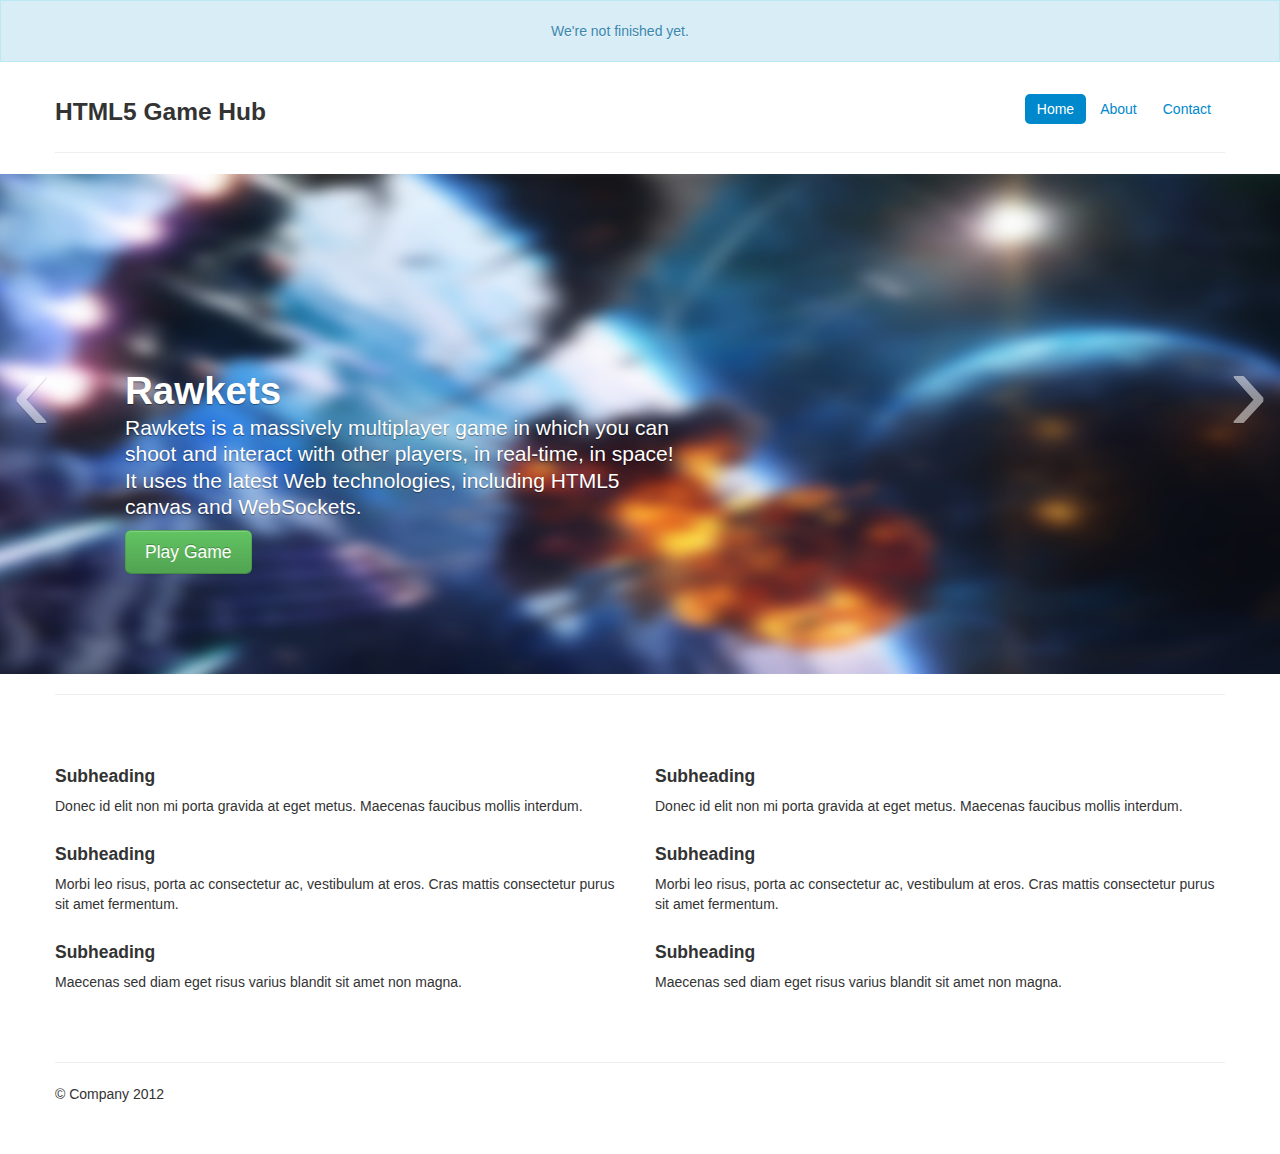
==== index.html @ f87cfc14 "Carousel now fits screen" ====
<!DOCTYPE html>
<html lang="en">
  <head>
    <meta charset="utf-8">
    <title>HTML5 Game Hub</title>
    <meta name="viewport" content="width=device-width, initial-scale=1.0">
    <meta name="description" content="">
    <meta name="author" content="">

    <!-- Le styles -->
    <link href="css/bootstrap.css" rel="stylesheet">
    <style type="text/css">
      body {
        padding-top: 20px;
        padding-bottom: 40px;
      }

      /* Custom container */
      .container-narrow {
        margin: 0 auto;
        max-width: 700px;
      }
      .container-narrow > hr {
        margin: 30px 0;
      }

      /* Main marketing message and sign up button */
      .jumbotron {
        margin: 60px 0;
        text-align: center;
      }
      .jumbotron h1 {
        font-size: 72px;
        line-height: 1;
      }
      .jumbotron .btn {
        font-size: 21px;
        padding: 14px 24px;
      }

      /* Supporting marketing content */
      .marketing {
        margin: 60px 0;
      }
      .marketing p + h4 {
        margin-top: 28px;
      }
    </style>
    <link href="css/bootstrap-responsive.css" rel="stylesheet">
    <link href="css/style.css" rel="stylesheet">

    <!-- HTML5 shim, for IE6-8 support of HTML5 elements -->
    <!--[if lt IE 9]>
      <script src="http://html5shim.googlecode.com/svn/trunk/html5.js"></script>
    <![endif]-->

    <!-- Fav and touch icons -->
    <link rel="shortcut icon" href="ico/favicon.ico">
    <link rel="apple-touch-icon-precomposed" sizes="144x144" href="ico/apple-touch-icon-144-precomposed.png">
    <link rel="apple-touch-icon-precomposed" sizes="114x114" href="ico/apple-touch-icon-114-precomposed.png">
    <link rel="apple-touch-icon-precomposed" sizes="72x72" href="ico/apple-touch-icon-72-precomposed.png">
    <link rel="apple-touch-icon-precomposed" href="ico/apple-touch-icon-57-precomposed.png">
  </head>

  <body>
        <div class="alert alert-flat alert-info">We're not finished yet.</div>

    <div class="container">
      <div class="masthead">
        <ul class="nav nav-pills pull-right">
          <li class="active"><a href="#">Home</a></li>
          <li><a href="#">About</a></li>
          <li><a href="#">Contact</a></li>
        </ul>
        <h3>HTML5 Game Hub</h3>
      </div>

      <hr>

      <div>
        <div id="myCarousel" class="carousel slide">
          <!-- Carousel items -->
          <div class="carousel-inner">
            <div class="active item">
              <img src="img/games/rawkets.jpg" alt="">
              <div class="container">
                <div class="carousel-caption">
                  <h1>Rawkets</h1>
                  <p class="lead">Rawkets is a massively multiplayer game in which you can shoot and interact with other players, in real-time, in space! It uses the latest Web technologies, including HTML5 canvas and WebSockets.</p>
                  <a class="btn btn-large btn-success" href="#">Play Game</a>
                </div>
              </div>
            </div>
            <div class="item">…</div>
            <div class="item">…</div>
          </div>
          <!-- Carousel nav -->
          <a class="carousel-control left" href="#myCarousel" data-slide="prev">&lsaquo;</a>
          <a class="carousel-control right" href="#myCarousel" data-slide="next">&rsaquo;</a>
        </div>
      </div>

      <hr>

      <div class="row-fluid marketing">
        <div class="span6">
          <h4>Subheading</h4>
          <p>Donec id elit non mi porta gravida at eget metus. Maecenas faucibus mollis interdum.</p>

          <h4>Subheading</h4>
          <p>Morbi leo risus, porta ac consectetur ac, vestibulum at eros. Cras mattis consectetur purus sit amet fermentum.</p>

          <h4>Subheading</h4>
          <p>Maecenas sed diam eget risus varius blandit sit amet non magna.</p>
        </div>

        <div class="span6">
          <h4>Subheading</h4>
          <p>Donec id elit non mi porta gravida at eget metus. Maecenas faucibus mollis interdum.</p>

          <h4>Subheading</h4>
          <p>Morbi leo risus, porta ac consectetur ac, vestibulum at eros. Cras mattis consectetur purus sit amet fermentum.</p>

          <h4>Subheading</h4>
          <p>Maecenas sed diam eget risus varius blandit sit amet non magna.</p>
        </div>
      </div>

      <hr>

      <div class="footer">
        <p>&copy; Company 2012</p>
      </div>

    </div> <!-- /container -->

    <!-- Le javascript
    ================================================== -->
    <!-- Placed at the end of the document so the pages load faster -->
    <script src="http://ajax.googleapis.com/ajax/libs/jquery/1.7/jquery.min.js"></script>
    <script src="js/bootstrap.min.js"></script>

  </body>
</html>
---- css/style.css ----
body {
	padding-top: 0;
}

.alert-flat{
	padding:20px 70px 20px 30px;
	border-radius: 0;
	text-align: center;
}

.carousel{
	width: 110%;
	left: -5%;
}
.carousel .container {
      position: absolute;
      right: 0;
      bottom: 0;
      left: 0;
    }
 .carousel-control {
      background-color: transparent;
      border: 0;
      font-size: 120px;
      margin-top: 0;
      text-shadow: 0 1px 1px rgba(0,0,0,.4);
    }

    .carousel .item {
      height: 500px;
    }
.carousel img {
      min-width: 100%;
      height: 500px;
}
.carousel-caption {
      background-color: transparent;
      position: static;
      max-width: 550px;
      padding: 0 70px;
      margin-bottom: 100px;
    }
    .carousel-caption h1,
    .carousel-caption .lead {
      margin: 0;
      line-height: 1.25;
      color: #fff;
      text-shadow: 0 1px 1px rgba(0,0,0,.4);
    }
    .carousel-caption .btn {
      margin-top: 10px;
    }
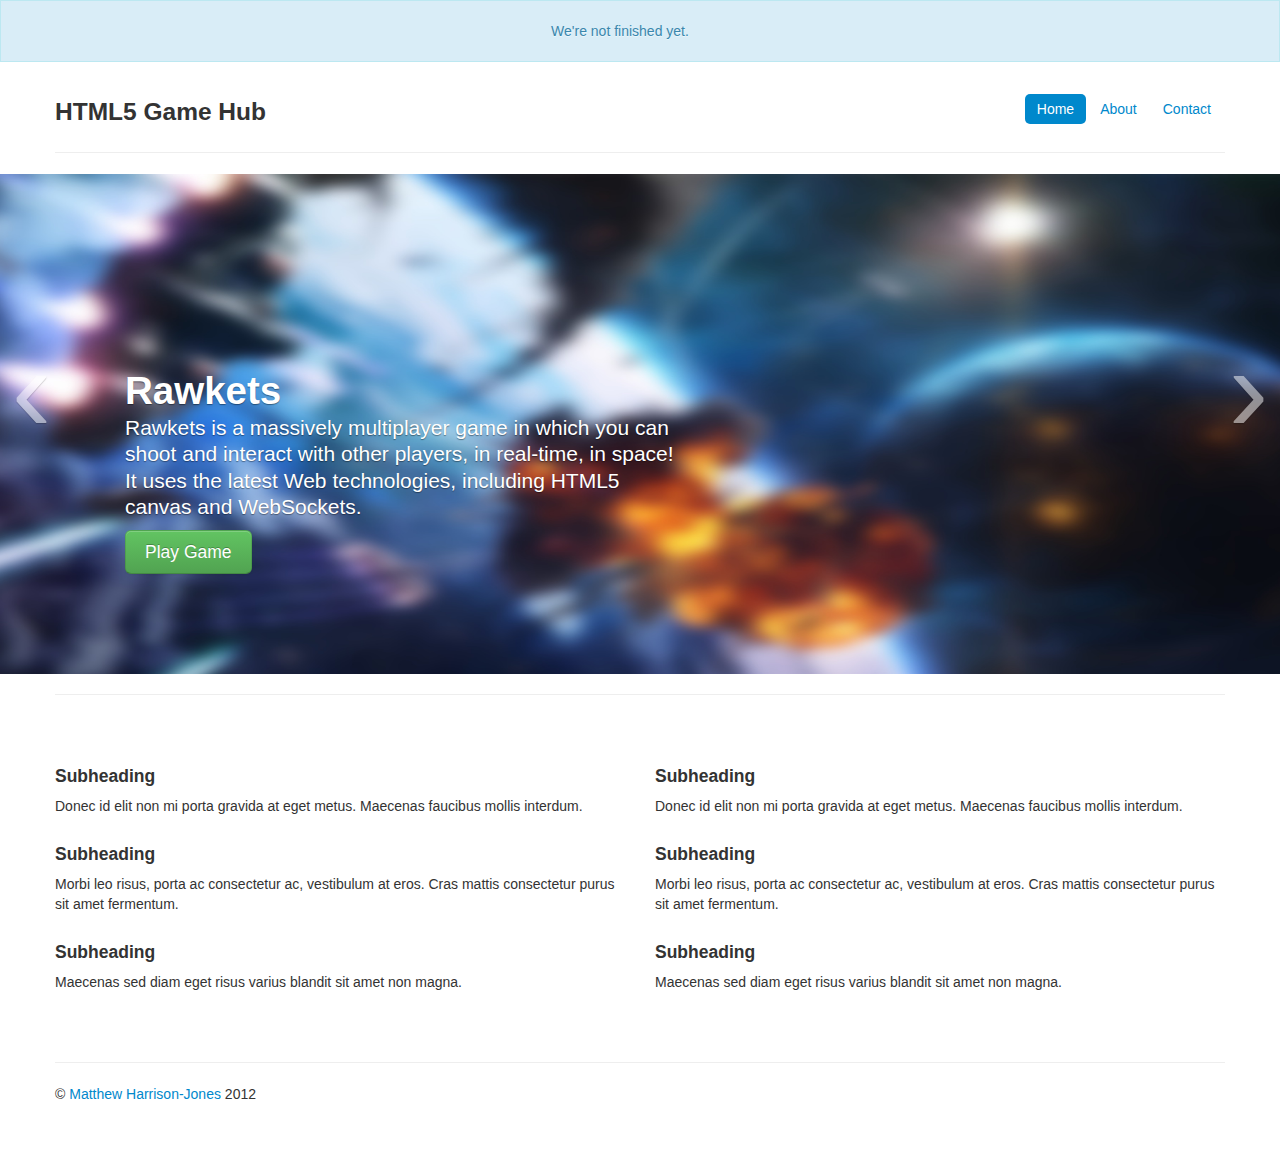
==== commit 83065b5b: "Improved copyright notice" ====
--- a/index.html
+++ b/index.html
@@ -87,7 +87,7 @@
                 <div class="carousel-caption">
                   <h1>Rawkets</h1>
                   <p class="lead">Rawkets is a massively multiplayer game in which you can shoot and interact with other players, in real-time, in space! It uses the latest Web technologies, including HTML5 canvas and WebSockets.</p>
-                  <a class="btn btn-large btn-success" href="#">Play Game</a>
+                  <a class="btn btn-large btn-success" href="http://rawkets.com/">Play Game</a>
                 </div>
               </div>
             </div>
@@ -129,7 +129,7 @@
       <hr>
 
       <div class="footer">
-        <p>&copy; Company 2012</p>
+        <p>&copy; <a href="http://matthojo.co.uk">Matthew Harrison-Jones</a> 2012</p>
       </div>
 
     </div> <!-- /container -->
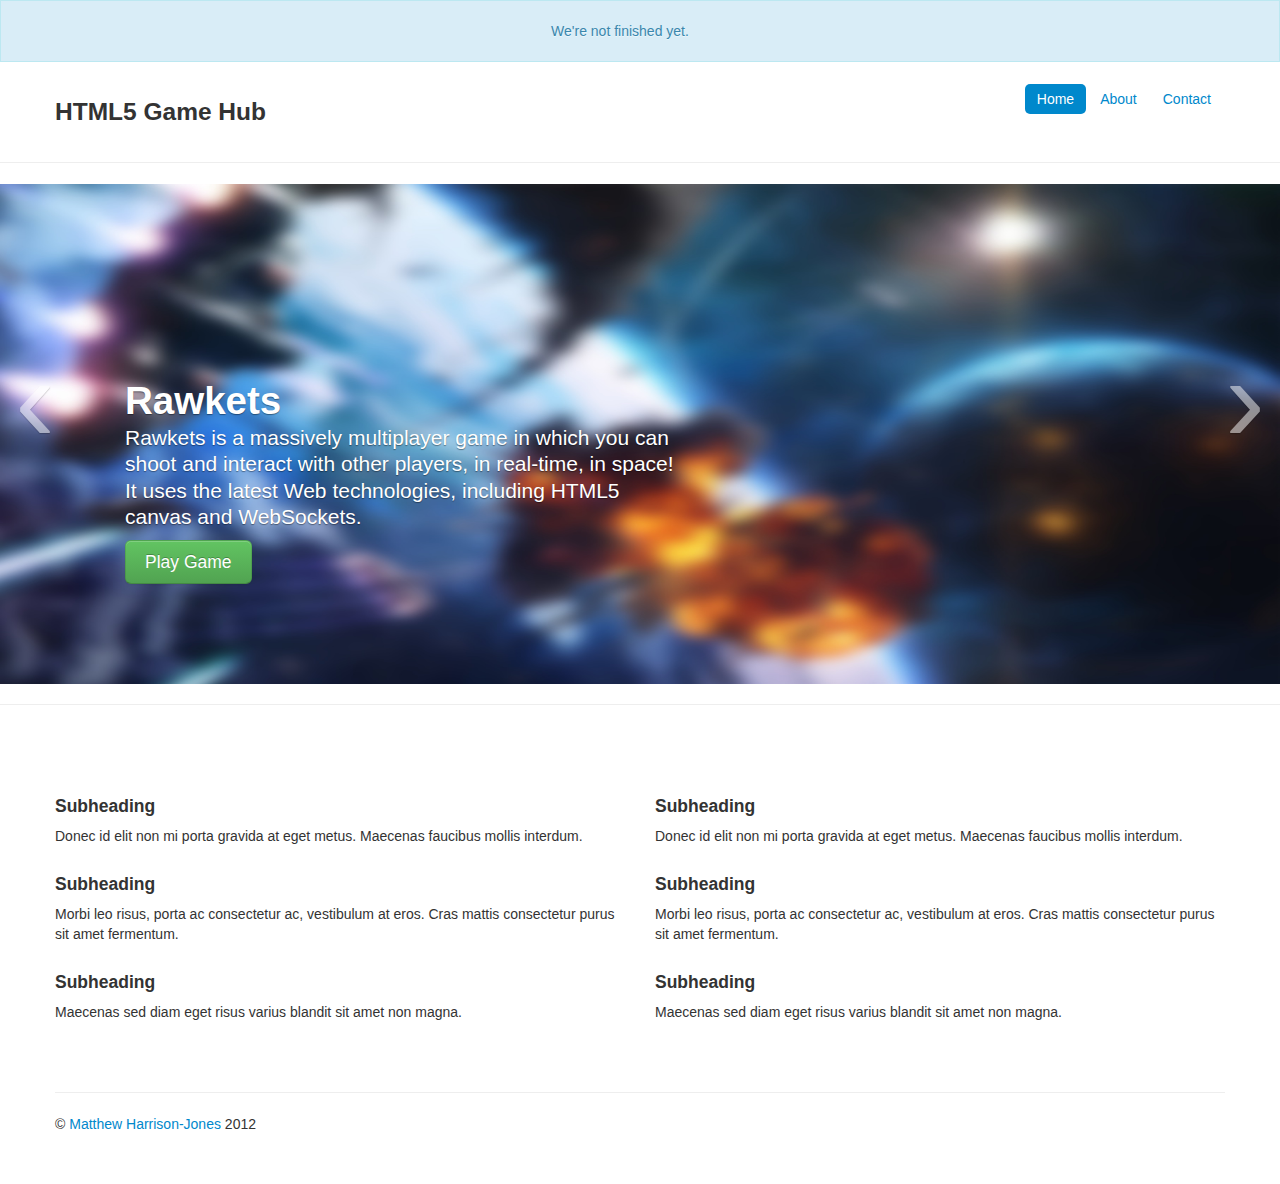
==== commit a8f8d68e: "Carousel is actually full width now" ====
--- a/index.html
+++ b/index.html
@@ -65,8 +65,8 @@
   <body>
         <div class="alert alert-flat alert-info">We're not finished yet.</div>
 
-    <div class="container">
-      <div class="masthead">
+    <div>
+      <div class="masthead container">
         <ul class="nav nav-pills pull-right">
           <li class="active"><a href="#">Home</a></li>
           <li><a href="#">About</a></li>
@@ -82,7 +82,7 @@
           <!-- Carousel items -->
           <div class="carousel-inner">
             <div class="active item">
-              <img src="img/games/rawkets.jpg" alt="">
+              <img src="img/games/full/rawkets.jpg" alt="">
               <div class="container">
                 <div class="carousel-caption">
                   <h1>Rawkets</h1>
@@ -102,36 +102,37 @@
 
       <hr>
 
-      <div class="row-fluid marketing">
-        <div class="span6">
-          <h4>Subheading</h4>
-          <p>Donec id elit non mi porta gravida at eget metus. Maecenas faucibus mollis interdum.</p>
+      <div class="container">
+        <div class="row-fluid marketing">
+          <div class="span6">
+            <h4>Subheading</h4>
+            <p>Donec id elit non mi porta gravida at eget metus. Maecenas faucibus mollis interdum.</p>
 
-          <h4>Subheading</h4>
-          <p>Morbi leo risus, porta ac consectetur ac, vestibulum at eros. Cras mattis consectetur purus sit amet fermentum.</p>
+            <h4>Subheading</h4>
+            <p>Morbi leo risus, porta ac consectetur ac, vestibulum at eros. Cras mattis consectetur purus sit amet fermentum.</p>
 
-          <h4>Subheading</h4>
-          <p>Maecenas sed diam eget risus varius blandit sit amet non magna.</p>
+            <h4>Subheading</h4>
+            <p>Maecenas sed diam eget risus varius blandit sit amet non magna.</p>
+          </div>
+
+          <div class="span6">
+            <h4>Subheading</h4>
+            <p>Donec id elit non mi porta gravida at eget metus. Maecenas faucibus mollis interdum.</p>
+
+            <h4>Subheading</h4>
+            <p>Morbi leo risus, porta ac consectetur ac, vestibulum at eros. Cras mattis consectetur purus sit amet fermentum.</p>
+
+            <h4>Subheading</h4>
+            <p>Maecenas sed diam eget risus varius blandit sit amet non magna.</p>
+          </div>
         </div>
 
-        <div class="span6">
-          <h4>Subheading</h4>
-          <p>Donec id elit non mi porta gravida at eget metus. Maecenas faucibus mollis interdum.</p>
+        <hr>
 
-          <h4>Subheading</h4>
-          <p>Morbi leo risus, porta ac consectetur ac, vestibulum at eros. Cras mattis consectetur purus sit amet fermentum.</p>
-
-          <h4>Subheading</h4>
-          <p>Maecenas sed diam eget risus varius blandit sit amet non magna.</p>
+        <div class="footer">
+          <p>&copy; <a href="http://matthojo.co.uk">Matthew Harrison-Jones</a> 2012</p>
         </div>
       </div>
-
-      <hr>
-
-      <div class="footer">
-        <p>&copy; <a href="http://matthojo.co.uk">Matthew Harrison-Jones</a> 2012</p>
-      </div>
-
     </div> <!-- /container -->
 
     <!-- Le javascript
--- a/css/style.css
+++ b/css/style.css
@@ -9,10 +9,6 @@
 	text-align: center;
 }
 
-.carousel{
-	width: 110%;
-	left: -5%;
-}
 .carousel .container {
       position: absolute;
       right: 0;
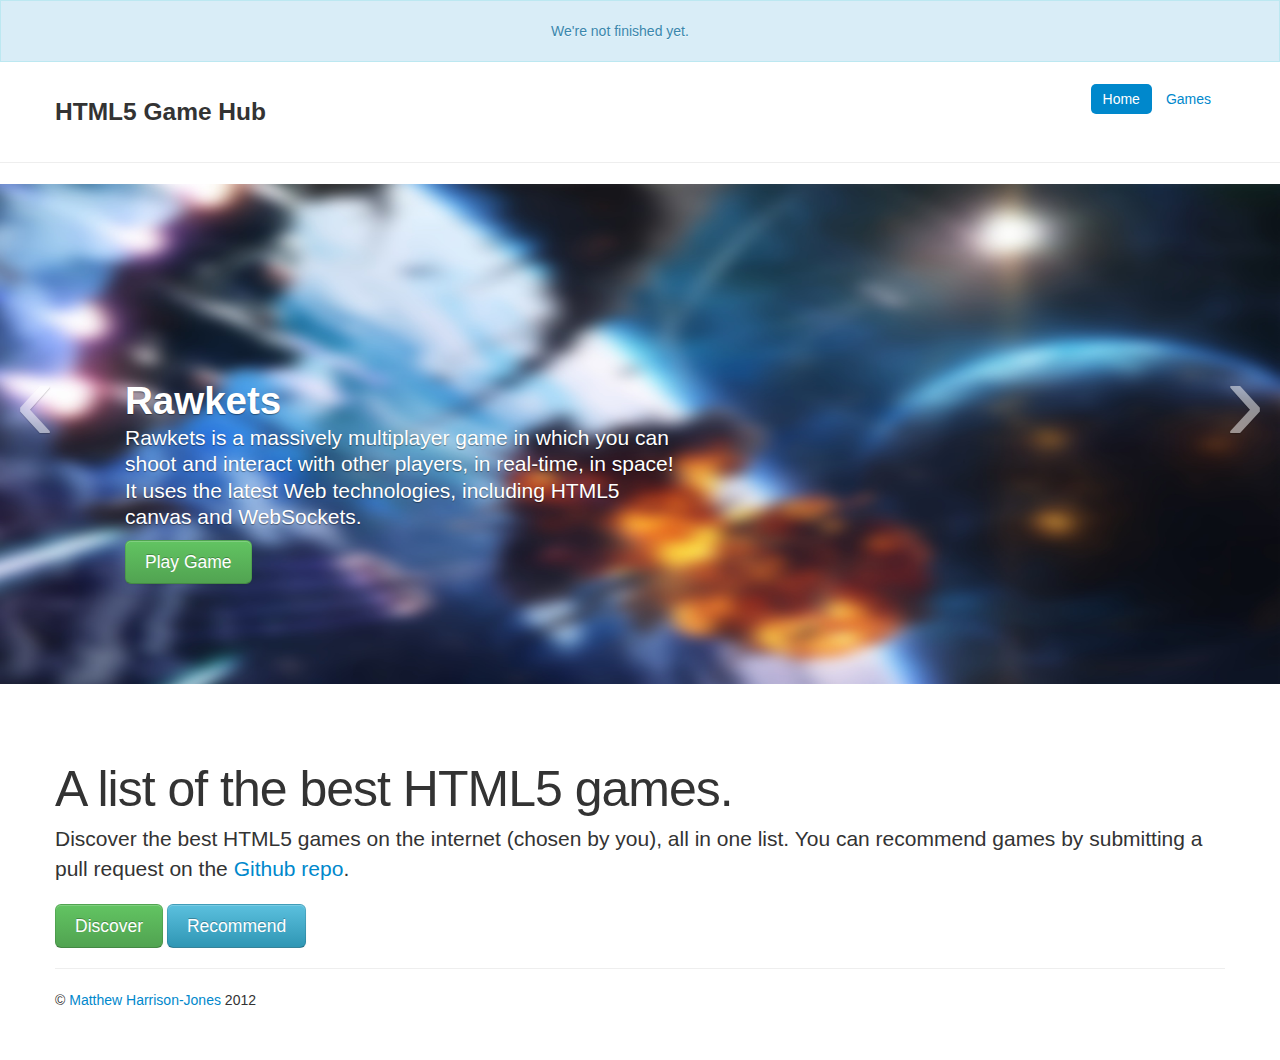
==== commit 38649bdf: "Added data and support for list searching" ====
--- a/index.html
+++ b/index.html
@@ -9,45 +9,8 @@
 
     <!-- Le styles -->
     <link href="css/bootstrap.css" rel="stylesheet">
-    <style type="text/css">
-      body {
-        padding-top: 20px;
-        padding-bottom: 40px;
-      }
-
-      /* Custom container */
-      .container-narrow {
-        margin: 0 auto;
-        max-width: 700px;
-      }
-      .container-narrow > hr {
-        margin: 30px 0;
-      }
-
-      /* Main marketing message and sign up button */
-      .jumbotron {
-        margin: 60px 0;
-        text-align: center;
-      }
-      .jumbotron h1 {
-        font-size: 72px;
-        line-height: 1;
-      }
-      .jumbotron .btn {
-        font-size: 21px;
-        padding: 14px 24px;
-      }
-
-      /* Supporting marketing content */
-      .marketing {
-        margin: 60px 0;
-      }
-      .marketing p + h4 {
-        margin-top: 28px;
-      }
-    </style>
+    <link href="css/style.css" rel="stylesheet">
     <link href="css/bootstrap-responsive.css" rel="stylesheet">
-    <link href="css/style.css" rel="stylesheet">
 
     <!-- HTML5 shim, for IE6-8 support of HTML5 elements -->
     <!--[if lt IE 9]>
@@ -69,8 +32,7 @@
       <div class="masthead container">
         <ul class="nav nav-pills pull-right">
           <li class="active"><a href="#">Home</a></li>
-          <li><a href="#">About</a></li>
-          <li><a href="#">Contact</a></li>
+          <li><a href="games.html">Games</a></li>
         </ul>
         <h3>HTML5 Game Hub</h3>
       </div>
@@ -91,8 +53,16 @@
                 </div>
               </div>
             </div>
-            <div class="item">…</div>
-            <div class="item">…</div>
+            <div class="item placeholder">
+              <img src="img/placeholder.png" alt="">
+              <div class="container">
+                <div class="carousel-caption">
+                  <h1>We need more games.</h1>
+                  <p class="lead">See below on how to recommend some games.</p>
+                  <a class="btn btn-large btn-info" href="https://github.com/matthojo/GameHub/pulls">Recommend</a>
+                </div>
+              </div>
+            </div>
           </div>
           <!-- Carousel nav -->
           <a class="carousel-control left" href="#myCarousel" data-slide="prev">&lsaquo;</a>
@@ -100,31 +70,13 @@
         </div>
       </div>
 
-      <hr>
-
       <div class="container">
-        <div class="row-fluid marketing">
-          <div class="span6">
-            <h4>Subheading</h4>
-            <p>Donec id elit non mi porta gravida at eget metus. Maecenas faucibus mollis interdum.</p>
-
-            <h4>Subheading</h4>
-            <p>Morbi leo risus, porta ac consectetur ac, vestibulum at eros. Cras mattis consectetur purus sit amet fermentum.</p>
-
-            <h4>Subheading</h4>
-            <p>Maecenas sed diam eget risus varius blandit sit amet non magna.</p>
-          </div>
-
-          <div class="span6">
-            <h4>Subheading</h4>
-            <p>Donec id elit non mi porta gravida at eget metus. Maecenas faucibus mollis interdum.</p>
-
-            <h4>Subheading</h4>
-            <p>Morbi leo risus, porta ac consectetur ac, vestibulum at eros. Cras mattis consectetur purus sit amet fermentum.</p>
-
-            <h4>Subheading</h4>
-            <p>Maecenas sed diam eget risus varius blandit sit amet non magna.</p>
-          </div>
+        <div class="featurette">
+          <img class="featurette-image pull-right" src="../assets/img/examples/browser-icon-chrome.png">
+          <h2 class="featurette-heading">A list of the best HTML5 games.</h2>
+          <p class="lead">Discover the best HTML5 games on the internet (chosen by you), all in one list. You can recommend games by submitting a pull request on the <a href="https://github.com/matthojo/GameHub/pulls">Github repo</a>.</p>
+          <a class="btn btn-large btn-success" href="games.html">Discover</a>
+          <a class="btn btn-large btn-info" href="https://github.com/matthojo/GameHub/pulls">Recommend</a>
         </div>
 
         <hr>
@@ -140,6 +92,5 @@
     <!-- Placed at the end of the document so the pages load faster -->
     <script src="http://ajax.googleapis.com/ajax/libs/jquery/1.7/jquery.min.js"></script>
     <script src="js/bootstrap.min.js"></script>
-
   </body>
 </html>--- a/css/style.css
+++ b/css/style.css
@@ -1,6 +1,7 @@
 
 body {
 	padding-top: 0;
+    padding-bottom: 40px;
 }
 
 .alert-flat{
@@ -16,34 +17,118 @@
       left: 0;
     }
  .carousel-control {
-      background-color: transparent;
-      border: 0;
-      font-size: 120px;
-      margin-top: 0;
-      text-shadow: 0 1px 1px rgba(0,0,0,.4);
-    }
+  background-color: transparent;
+  border: 0;
+  font-size: 120px;
+  margin-top: 0;
+  text-shadow: 0 1px 1px rgba(0,0,0,.4);
+}
 
-    .carousel .item {
-      height: 500px;
-    }
+.carousel .item {
+  height: 500px;
+}
 .carousel img {
-      min-width: 100%;
-      height: 500px;
+  min-width: 100%;
+  height: 500px;
 }
 .carousel-caption {
-      background-color: transparent;
-      position: static;
-      max-width: 550px;
-      padding: 0 70px;
-      margin-bottom: 100px;
-    }
-    .carousel-caption h1,
-    .carousel-caption .lead {
-      margin: 0;
-      line-height: 1.25;
-      color: #fff;
-      text-shadow: 0 1px 1px rgba(0,0,0,.4);
-    }
-    .carousel-caption .btn {
-      margin-top: 10px;
-    }+  background-color: transparent;
+  position: static;
+  max-width: 550px;
+  padding: 0 70px;
+  margin-bottom: 100px;
+}
+.carousel-caption h1,
+.carousel-caption .lead {
+  margin: 0;
+  line-height: 1.25;
+  color: #fff;
+  text-shadow: 0 1px 1px rgba(0,0,0,.4);
+}
+.carousel-caption .btn {
+  margin-top: 10px;
+}
+
+/* Featurettes
+    ------------------------- */
+
+.featurette-divider {
+  margin: 80px 0; /* Space out the Bootstrap <hr> more */
+}
+.featurette {
+  padding-top: 50px; /* Vertically center images part 1: add padding above and below text. */
+  overflow: hidden; /* Vertically center images part 2: clear their floats. */
+}
+.featurette-image {
+  margin-top: -120px; /* Vertically center images part 3: negative margin up the image the same amount of the padding to center it. */
+}
+
+/* Give some space on the sides of the floated elements so text doesn't run right into it. */
+.featurette-image.pull-left {
+  margin-right: 40px;
+}
+.featurette-image.pull-right {
+  margin-left: 40px;
+}
+
+/* Thin out the marketing headings */
+.featurette-heading {
+  font-size: 50px;
+  font-weight: 300;
+  line-height: 1;
+  letter-spacing: -1px;
+}
+
+/* Supporting marketing content */
+#GamesList {
+	margin: 60px 0;
+}
+#GamesList ul{
+	list-style: none;
+}
+#GamesList .game_item{
+	float: left;
+	width: 50%;
+}
+.game_item .image{
+	float: left;
+	width: 150px;
+	height: 150px;
+	overflow: hidden;
+	margin-right: 20px;
+	background: #EEE;
+	border-radius: 5px;
+	box-shadow: inset 0 0 4px rgba(0, 0, 0, 0.1);
+}
+
+.game_item .image img{
+	max-width: inherit;
+}
+
+.game_item h1{
+	font-size: 24.5px;
+	line-height: 30px;
+	margin-top: 0;
+}
+.game_item p{
+	max-height: 70px;
+	white-space: nowrap;
+	overflow: hidden;
+	text-overflow:ellipsis;
+}
+.game_item .btn{
+	margin-top: 20px;
+}
+
+.game_item ul.cat li{
+	display: inline-block;
+}
+.game_item ul.cat li:after{
+	content: ","
+}
+.game_item ul.cat li:last-child:after{
+	content: ""
+}
+
+
+
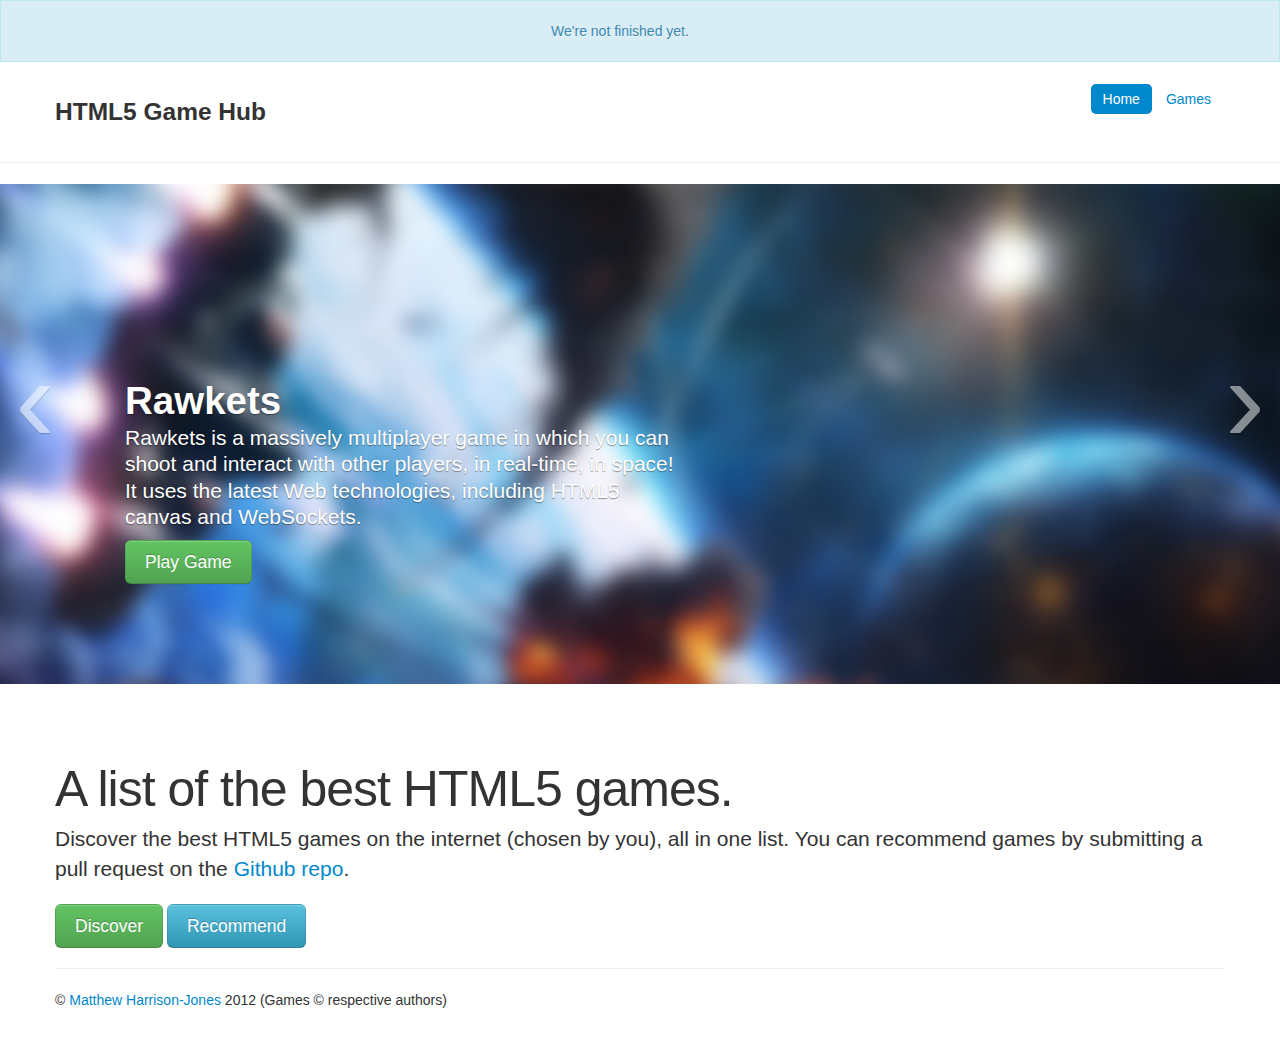
==== commit 201d4d80: "More games..." ====
--- a/index.html
+++ b/index.html
@@ -53,6 +53,16 @@
                 </div>
               </div>
             </div>
+            <div class="item">
+              <img src="img/games/full/std.jpg" alt="">
+              <div class="container">
+                <div class="carousel-caption">
+                  <h1>Save The Day</h1>
+                  <p class="lead">Save the Day is a delightful twist on the classic twitch arcade game.</p>
+                  <a class="btn btn-large btn-success" href="https://turbulenz.com/games/save-the-day">Play Game</a>
+                </div>
+              </div>
+            </div>
             <div class="item placeholder">
               <img src="img/placeholder.png" alt="">
               <div class="container">
@@ -82,7 +92,7 @@
         <hr>
 
         <div class="footer">
-          <p>&copy; <a href="http://matthojo.co.uk">Matthew Harrison-Jones</a> 2012</p>
+          <p>&copy; <a href="http://matthojo.co.uk">Matthew Harrison-Jones</a> 2012 (Games &copy; respective authors)</p>
         </div>
       </div>
     </div> <!-- /container -->
@@ -92,5 +102,22 @@
     <!-- Placed at the end of the document so the pages load faster -->
     <script src="http://ajax.googleapis.com/ajax/libs/jquery/1.7/jquery.min.js"></script>
     <script src="js/bootstrap.min.js"></script>
+    <script type="text/javascript">
+      var GoSquared = {};
+      GoSquared.acct = "GSN-746790-V";
+      (function(w){
+        function gs(){
+          w._gstc_lt = +new Date;
+          var d = document, g = d.createElement("script");
+          g.type = "text/javascript";
+          g.src = "//d1l6p2sc9645hc.cloudfront.net/tracker.js";
+          var s = d.getElementsByTagName("script")[0];
+          s.parentNode.insertBefore(g, s);
+        }
+        w.addEventListener ?
+          w.addEventListener("load", gs, false) :
+          w.attachEvent("onload", gs);
+      })(window);
+    </script>
   </body>
 </html>--- a/css/style.css
+++ b/css/style.css
@@ -29,7 +29,6 @@
 }
 .carousel img {
   min-width: 100%;
-  height: 500px;
 }
 .carousel-caption {
   background-color: transparent;
@@ -89,6 +88,7 @@
 #GamesList .game_item{
 	float: left;
 	width: 50%;
+  margin-bottom: 20px;
 }
 .game_item .image{
 	float: left;
@@ -108,9 +108,9 @@
 .game_item h1{
 	font-size: 24.5px;
 	line-height: 30px;
-	margin-top: 0;
+	margin: 0;
 }
-.game_item p{
+.game_item p.description{
 	max-height: 70px;
 	white-space: nowrap;
 	overflow: hidden;
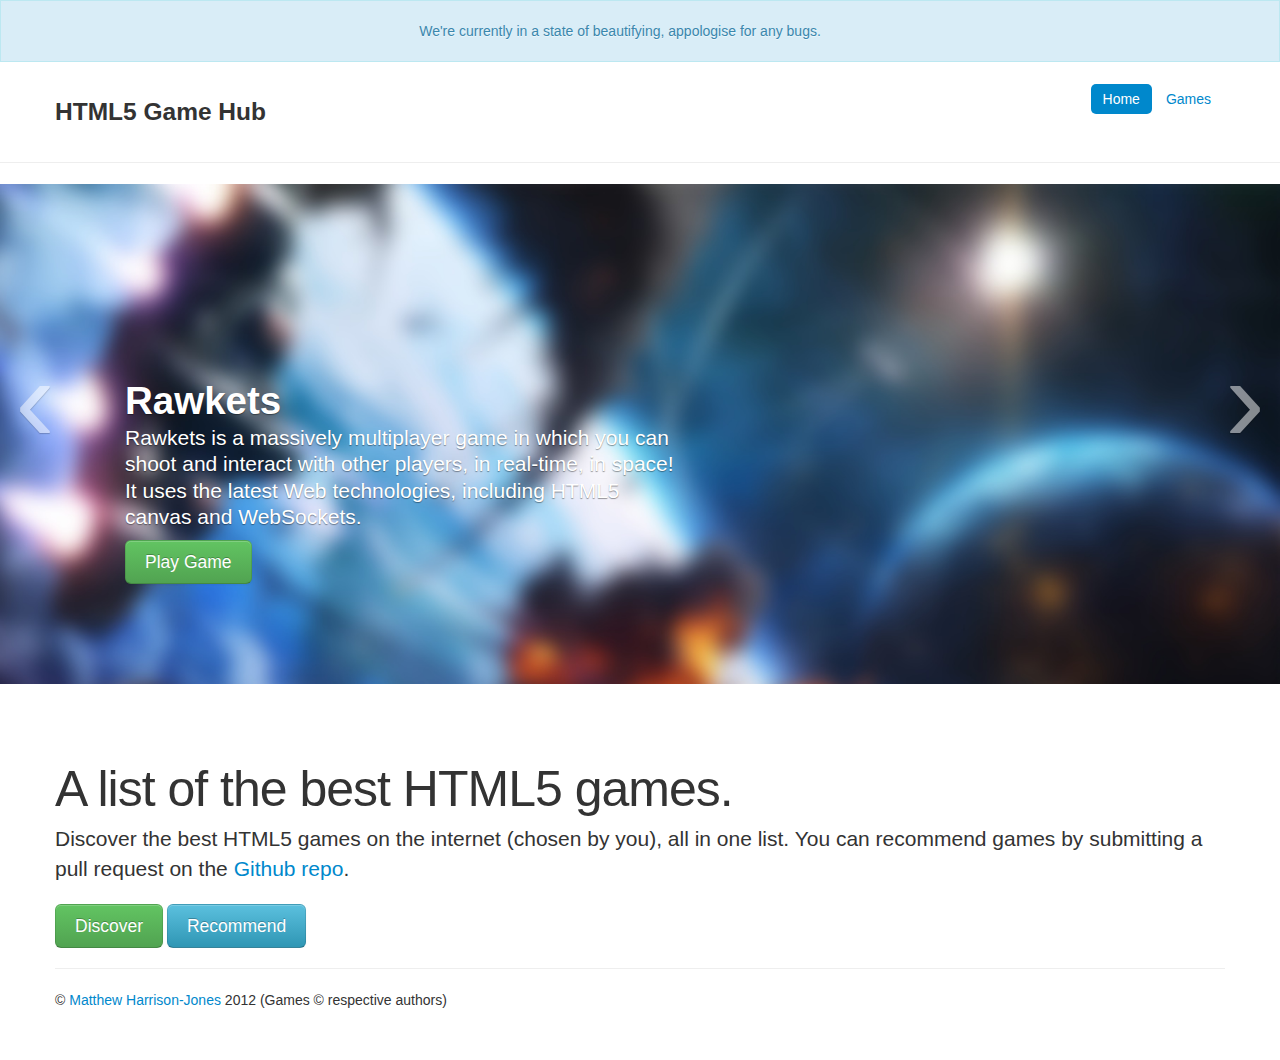
==== commit cf8e14b5: "Small UI tweaks" ====
--- a/index.html
+++ b/index.html
@@ -26,7 +26,7 @@
   </head>
 
   <body>
-        <div class="alert alert-flat alert-info">We're not finished yet.</div>
+        <div class="alert alert-flat alert-info">We're currently in a state of beautifying, appologise for any bugs.</div>
 
     <div>
       <div class="masthead container">
--- a/css/style.css
+++ b/css/style.css
@@ -1,7 +1,8 @@
 
 body {
+  font-family:  "Helvetica Neue", sans-serif;
 	padding-top: 0;
-    padding-bottom: 40px;
+  padding-bottom: 40px;
 }
 
 .alert-flat{
@@ -89,6 +90,10 @@
 	float: left;
 	width: 50%;
   margin-bottom: 20px;
+  padding-right: 20px;
+  -webkit-box-sizing: border-box; /* Safari/Chrome, other WebKit */
+  -moz-box-sizing: border-box;    /* Firefox, other Gecko */
+  box-sizing: border-box;         /* Opera/IE 8+ */
 }
 .game_item .image{
 	float: left;
@@ -96,9 +101,8 @@
 	height: 150px;
 	overflow: hidden;
 	margin-right: 20px;
-	background: #EEE;
-	border-radius: 5px;
-	box-shadow: inset 0 0 4px rgba(0, 0, 0, 0.1);
+  border-radius: 5px;
+  box-shadow: inset 0 0 10px rgba(0, 0, 0, 0.4);
 }
 
 .game_item .image img{
@@ -106,22 +110,35 @@
 }
 
 .game_item h1{
+  color: #3F3F3F;
 	font-size: 24.5px;
 	line-height: 30px;
 	margin: 0;
+}
+.game_item p{
+  font-weight: 300;
+}
+.game_item p.author{
+  color: #808080;
+  text-transform: uppercase;
+  margin-bottom: 5px;
 }
 .game_item p.description{
 	max-height: 70px;
 	white-space: nowrap;
 	overflow: hidden;
+  font-weight: 300;
 	text-overflow:ellipsis;
+  margin-bottom: 5px;
 }
 .game_item .btn{
-	margin-top: 20px;
+	margin-top: 10px;
 }
-
 .game_item ul.cat li{
+  color: #CDCDCD;
+  font-weight: 300;
 	display: inline-block;
+  text-transform: capitalize;
 }
 .game_item ul.cat li:after{
 	content: ","
